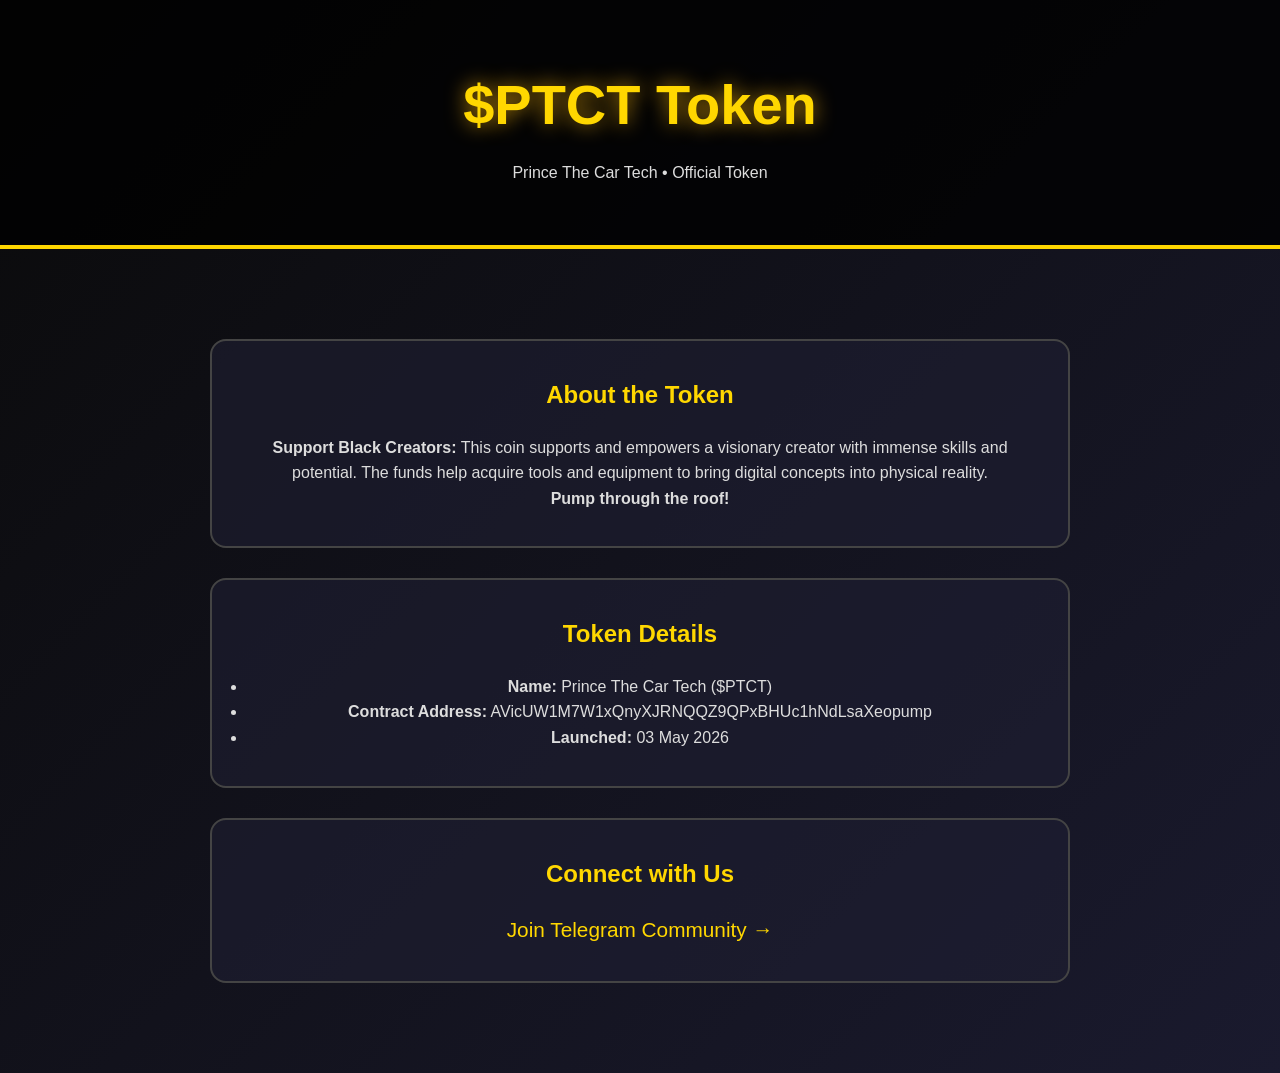
==== index.html @ 7e13eba3 "Create index.html" ====
<!DOCTYPE html>
<html lang="en">
<head>
    <meta charset="UTF-8">
    <meta name="viewport" content="width=device-width, initial-scale=1.0">
    <title>$PTCT Token | Prince The Car Tech</title>
    <link rel="stylesheet" href="styles.css">
</head>
<body>
    <header>
        <h1>$PTCT Token</h1>
        <p>Prince The Car Tech • Official Token</p>
    </header>

    <main>
        <section>
            <h2>About the Token</h2>
            <p><strong>Support Black Creators:</strong> This coin supports and empowers a visionary creator with immense skills and potential. The funds help acquire tools and equipment to bring digital concepts into physical reality.</p>
            <p><strong>Pump through the roof!</strong></p>
        </section>

        <section>
            <h2>Token Details</h2>
            <ul>
                <li><strong>Name:</strong> Prince The Car Tech ($PTCT)</li>
                <li><strong>Contract Address:</strong> AVicUW1M7W1xQnyXJRNQQZ9QPxBHUc1hNdLsaXeopump</li>
                <li><strong>Launched:</strong> 03 May 2026</li>
            </ul>
        </section>

        <section>
            <h2>Connect with Us</h2>
            <a href="https://t.me/PrinceTheCarTech1" target="_blank">Join Telegram Community →</a>
        </section>
    </main>
</body>
</html>
---- styles.css ----
* {
    margin: 0;
    padding: 0;
    box-sizing: border-box;
}

body {
    font-family: 'Arial', sans-serif;
    background: linear-gradient(135deg, #0a0a0a, #1a1a2e);
    color: #ddd;
    line-height: 1.6;
    text-align: center;
    min-height: 100vh;
}

header {
    background: rgba(0, 0, 0, 0.8);
    padding: 60px 20px;
    border-bottom: 4px solid #ffd700;
}

h1 {
    font-size: 3.5rem;
    color: #ffd700;
    text-shadow: 0 0 20px #b8860b;
    margin-bottom: 10px;
}

main {
    max-width: 900px;
    margin: 40px auto;
    padding: 20px;
}

section {
    background: rgba(30, 30, 50, 0.6);
    margin: 30px auto;
    padding: 35px;
    border-radius: 16px;
    border: 2px solid #444;
}

h2 {
    color: #ffd700;
    margin-bottom: 20px;
}

a {
    color: #ffd700;
    font-size: 1.3rem;
    text-decoration: none;
}

a:hover {
    text-decoration: underline;
}
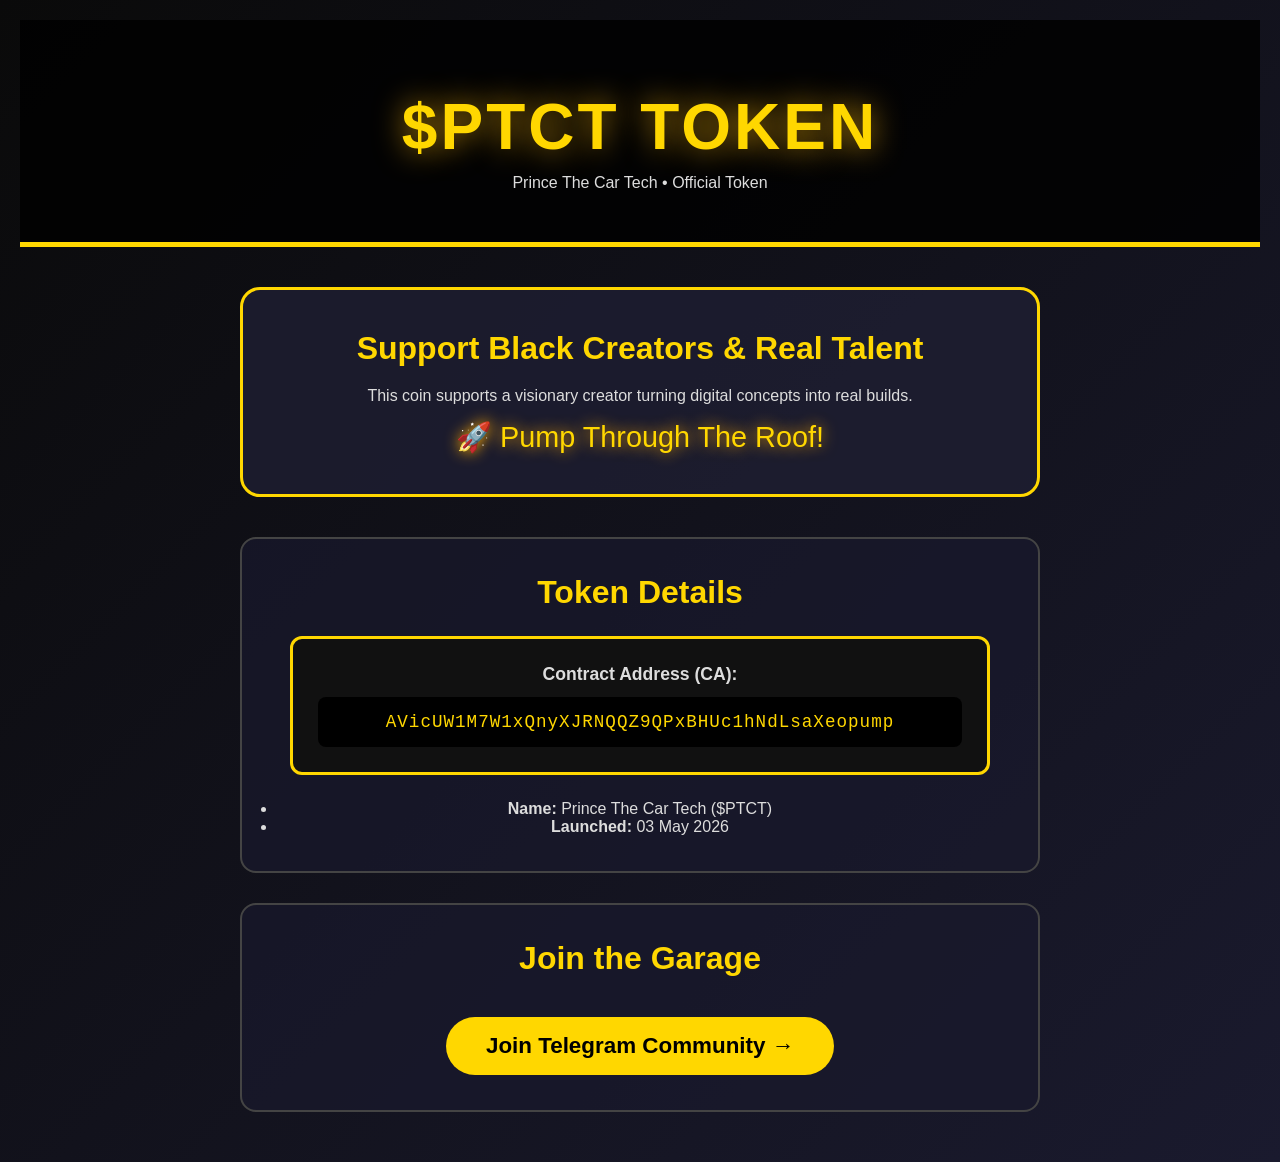
==== commit 30d595e8: "Update index.html" ====
--- a/index.html
+++ b/index.html
@@ -8,29 +8,33 @@
 </head>
 <body>
     <header>
-        <h1>$PTCT Token</h1>
+        <h1>$PTCT TOKEN</h1>
         <p>Prince The Car Tech • Official Token</p>
     </header>
 
     <main>
-        <section>
-            <h2>About the Token</h2>
-            <p><strong>Support Black Creators:</strong> This coin supports and empowers a visionary creator with immense skills and potential. The funds help acquire tools and equipment to bring digital concepts into physical reality.</p>
-            <p><strong>Pump through the roof!</strong></p>
+        <section class="hero">
+            <h2>Support Black Creators & Real Talent</h2>
+            <p>This coin supports a visionary creator turning digital concepts into real builds.</p>
+            <p class="pump">🚀 Pump Through The Roof!</p>
         </section>
 
         <section>
             <h2>Token Details</h2>
+            <div class="contract-box">
+                <strong>Contract Address (CA):</strong><br>
+                <code>AVicUW1M7W1xQnyXJRNQQZ9QPxBHUc1hNdLsaXeopump</code>
+            </div>
+            
             <ul>
                 <li><strong>Name:</strong> Prince The Car Tech ($PTCT)</li>
-                <li><strong>Contract Address:</strong> AVicUW1M7W1xQnyXJRNQQZ9QPxBHUc1hNdLsaXeopump</li>
                 <li><strong>Launched:</strong> 03 May 2026</li>
             </ul>
         </section>
 
         <section>
-            <h2>Connect with Us</h2>
-            <a href="https://t.me/PrinceTheCarTech1" target="_blank">Join Telegram Community →</a>
+            <h2>Join the Garage</h2>
+            <a href="https://t.me/PrinceTheCarTech1" target="_blank" class="btn">Join Telegram Community →</a>
         </section>
     </main>
 </body>
--- a/styles.css
+++ b/styles.css
@@ -6,51 +6,93 @@
 
 body {
     font-family: 'Arial', sans-serif;
-    background: linear-gradient(135deg, #0a0a0a, #1a1a2e);
+    background: linear-gradient(135deg, #0a0a0a 0%, #1a1a2e 100%);
     color: #ddd;
-    line-height: 1.6;
     text-align: center;
     min-height: 100vh;
+    padding: 20px;
 }
 
 header {
-    background: rgba(0, 0, 0, 0.8);
-    padding: 60px 20px;
-    border-bottom: 4px solid #ffd700;
+    background: rgba(0, 0, 0, 0.85);
+    padding: 70px 20px 50px;
+    border-bottom: 5px solid #ffd700;
+    margin-bottom: 40px;
 }
 
 h1 {
-    font-size: 3.5rem;
+    font-size: 4rem;
     color: #ffd700;
-    text-shadow: 0 0 20px #b8860b;
+    text-shadow: 0 0 30px #b8860b;
     margin-bottom: 10px;
+    letter-spacing: 3px;
 }
 
-main {
-    max-width: 900px;
-    margin: 40px auto;
-    padding: 20px;
+.hero {
+    background: rgba(30, 30, 50, 0.8);
+    padding: 40px;
+    border-radius: 20px;
+    border: 3px solid #ffd700;
+    margin-bottom: 40px;
+}
+
+.pump {
+    font-size: 1.8rem;
+    color: #ffd700;
+    margin-top: 15px;
+    text-shadow: 0 0 15px #ffaa00;
+}
+
+.contract-box {
+    background: #111;
+    border: 3px solid #ffd700;
+    border-radius: 12px;
+    padding: 25px;
+    margin: 25px auto;
+    max-width: 700px;
+    font-size: 1.1rem;
+    word-break: break-all;
+}
+
+code {
+    display: block;
+    margin-top: 12px;
+    padding: 15px;
+    background: #000;
+    border-radius: 8px;
+    font-family: monospace;
+    color: #ffd700;
+    letter-spacing: 1px;
 }
 
 section {
-    background: rgba(30, 30, 50, 0.6);
+    background: rgba(25, 25, 45, 0.7);
     margin: 30px auto;
     padding: 35px;
     border-radius: 16px;
+    max-width: 800px;
     border: 2px solid #444;
 }
 
 h2 {
     color: #ffd700;
     margin-bottom: 20px;
+    font-size: 2rem;
 }
 
-a {
-    color: #ffd700;
-    font-size: 1.3rem;
+.btn {
+    display: inline-block;
+    background: #ffd700;
+    color: #000;
+    padding: 16px 40px;
+    font-size: 1.4rem;
+    font-weight: bold;
+    border-radius: 50px;
     text-decoration: none;
+    margin-top: 20px;
 }
 
-a:hover {
-    text-decoration: underline;
+.btn:hover {
+    background: #ffaa00;
+    transform: scale(1.05);
 }
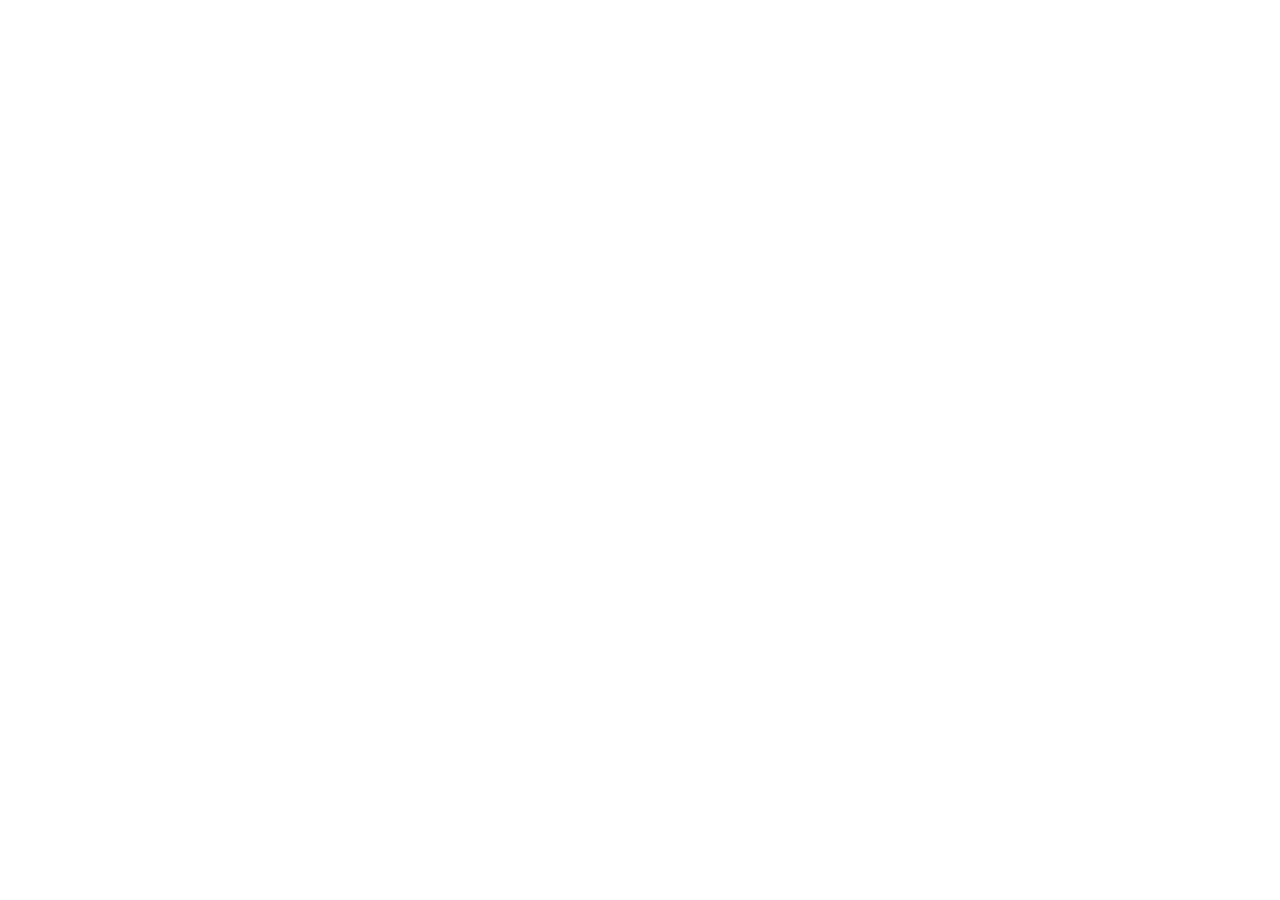
==== commit 648d9a6a: "Update index.html" ====
--- a/index.html
+++ b/index.html
@@ -1,41 +1 @@
-<!DOCTYPE html>
-<html lang="en">
-<head>
-    <meta charset="UTF-8">
-    <meta name="viewport" content="width=device-width, initial-scale=1.0">
-    <title>$PTCT Token | Prince The Car Tech</title>
-    <link rel="stylesheet" href="styles.css">
-</head>
-<body>
-    <header>
-        <h1>$PTCT TOKEN</h1>
-        <p>Prince The Car Tech • Official Token</p>
-    </header>
-
-    <main>
-        <section class="hero">
-            <h2>Support Black Creators & Real Talent</h2>
-            <p>This coin supports a visionary creator turning digital concepts into real builds.</p>
-            <p class="pump">🚀 Pump Through The Roof!</p>
-        </section>
-
-        <section>
-            <h2>Token Details</h2>
-            <div class="contract-box">
-                <strong>Contract Address (CA):</strong><br>
-                <code>AVicUW1M7W1xQnyXJRNQQZ9QPxBHUc1hNdLsaXeopump</code>
-            </div>
-            
-            <ul>
-                <li><strong>Name:</strong> Prince The Car Tech ($PTCT)</li>
-                <li><strong>Launched:</strong> 03 May 2026</li>
-            </ul>
-        </section>
-
-        <section>
-            <h2>Join the Garage</h2>
-            <a href="https://t.me/PrinceTheCarTech1" target="_blank" class="btn">Join Telegram Community →</a>
-        </section>
-    </main>
-</body>
-</html>+<!DOCTYPE html> <html lang=en> <head> <meta charset=UTF-8> <meta name=viewport content=width=device-width, initial-scale=1.0> <title>$PTCT <link rel=stylesheet href=styles.css> </head> <body> <h1>$PTCT Token</h1> <p>Prince The Car Tech Official Coin</p> <div class=box> <h2>Contract Address</h2> <p class=ca>AVicUW1M7W1xQnyXJRNQQZ9QPxBHUc1hNdLsaXeopump</p> </div> <a href=token.html class=btn>View Full Token Info →</a> </body> </html>
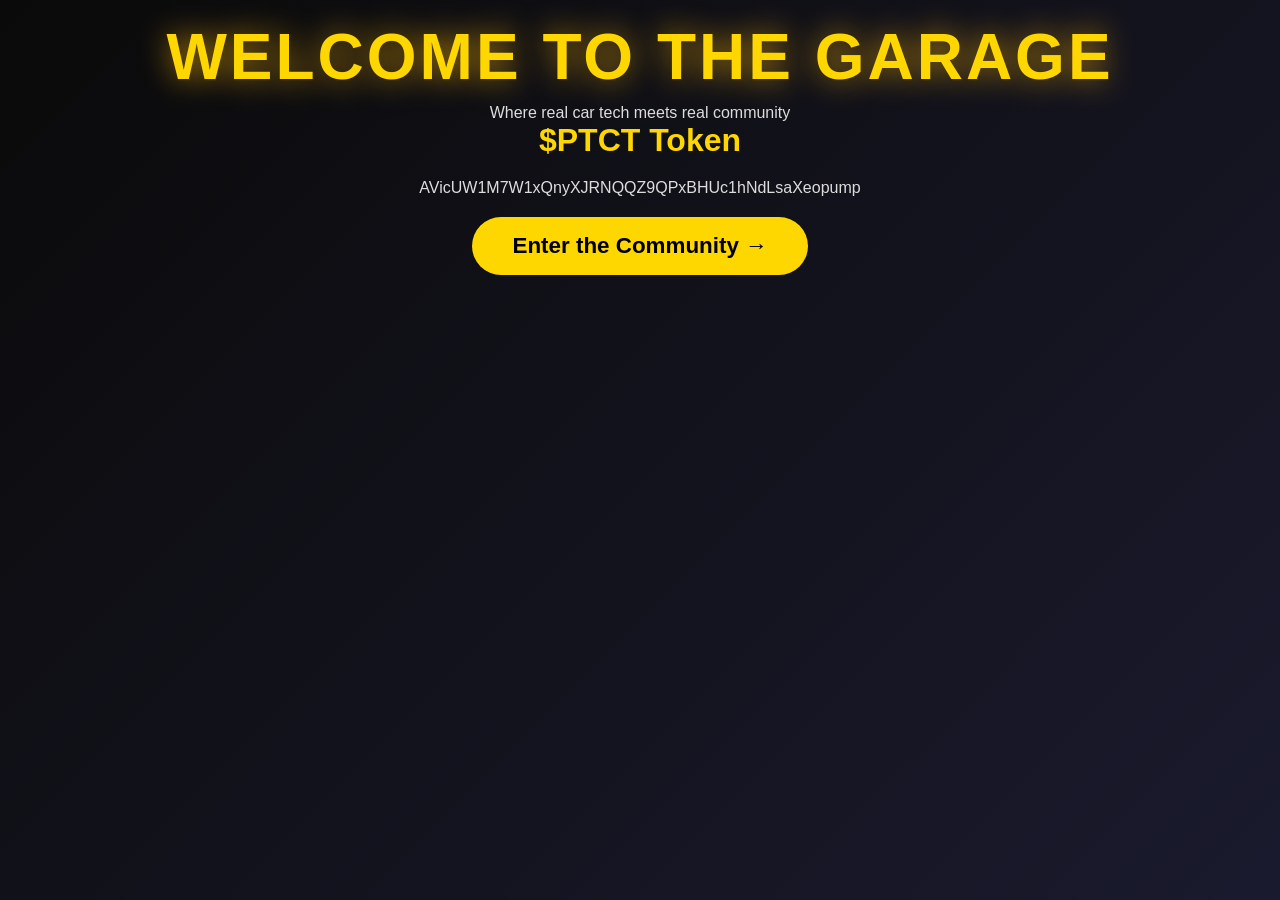
==== commit 749dcbb2: "Update index.html" ====
--- a/index.html
+++ b/index.html
@@ -1 +1 @@
-<!DOCTYPE html> <html lang=en> <head> <meta charset=UTF-8> <meta name=viewport content=width=device-width, initial-scale=1.0> <title>$PTCT <link rel=stylesheet href=styles.css> </head> <body> <h1>$PTCT Token</h1> <p>Prince The Car Tech Official Coin</p> <div class=box> <h2>Contract Address</h2> <p class=ca>AVicUW1M7W1xQnyXJRNQQZ9QPxBHUc1hNdLsaXeopump</p> </div> <a href=token.html class=btn>View Full Token Info →</a> </body> </html>+<!DOCTYPE html> <html lang=en> <head> <meta charset=UTF-8> <meta name=viewport content=width=device-width, initial-scale=1.0> <title>$PTCT • Welcome to the Garage</title> <link rel=stylesheet href=styles.css> </head> <body> <div class=container> <h1>WELCOME TO THE GARAGE</h1> <p class=tagline>Where real car tech meets real community</p> <div class=card> <h2>$PTCT Token</h2> <p class=ca>AVicUW1M7W1xQnyXJRNQQZ9QPxBHUc1hNdLsaXeopump</p> </div> <a href=token.html class=btn>Enter the Community →</a> </div> </body> </html>
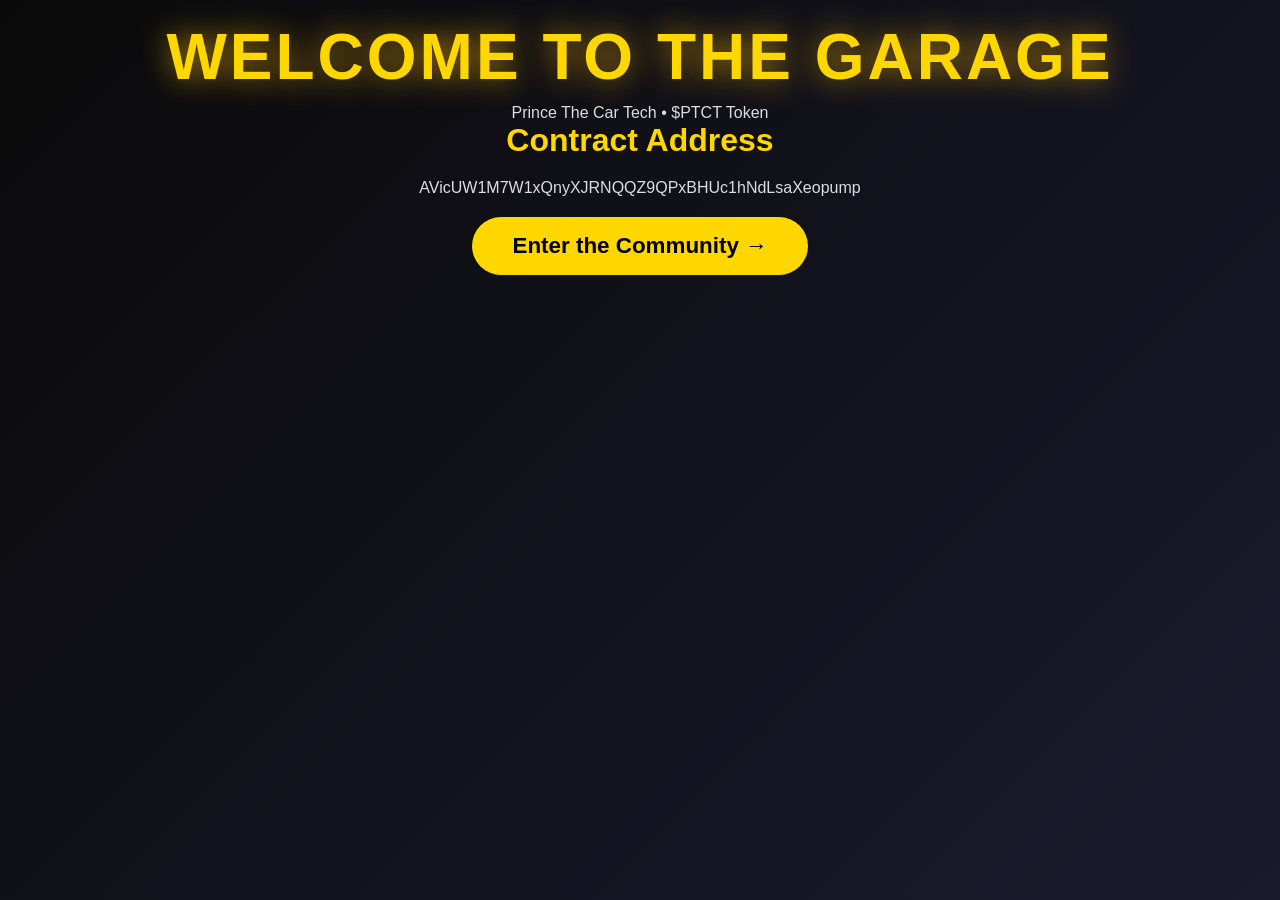
==== commit 4c9a6b2f: "Update index.html" ====
--- a/index.html
+++ b/index.html
@@ -1 +1 @@
-<!DOCTYPE html> <html lang=en> <head> <meta charset=UTF-8> <meta name=viewport content=width=device-width, initial-scale=1.0> <title>$PTCT • Welcome to the Garage</title> <link rel=stylesheet href=styles.css> </head> <body> <div class=container> <h1>WELCOME TO THE GARAGE</h1> <p class=tagline>Where real car tech meets real community</p> <div class=card> <h2>$PTCT Token</h2> <p class=ca>AVicUW1M7W1xQnyXJRNQQZ9QPxBHUc1hNdLsaXeopump</p> </div> <a href=token.html class=btn>Enter the Community →</a> </div> </body> </html>+<!DOCTYPE html> <html lang=en> <head> <meta charset=UTF-8> <meta name=viewport content=width=device-width, initial-scale=1.0> <title>$PTCT • Welcome to the Garage</title> <link rel=stylesheet href=styles.css> </head> <body> <div class=container> <h1>WELCOME TO THE GARAGE</h1> <p class=tagline>Prince The Car Tech • $PTCT Token</p> <div class=card> <h2>Contract Address</h2> <p class=ca>AVicUW1M7W1xQnyXJRNQQZ9QPxBHUc1hNdLsaXeopump</p> </div> <a href=token.html class=btn>Enter the Community →</a> </div> </body> </html>
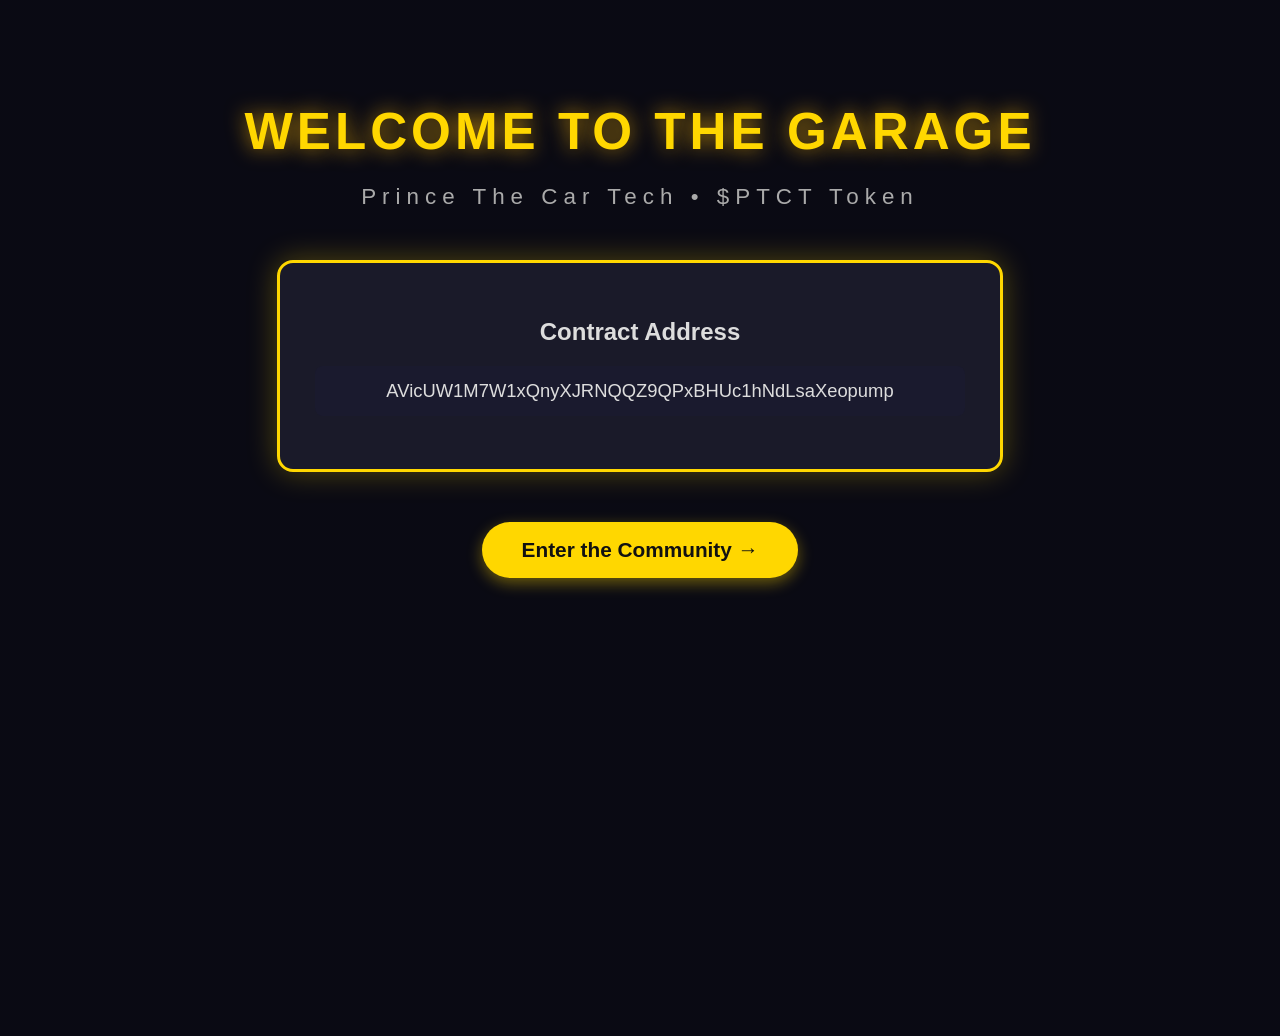
==== commit bc900387: "Update index.html" ====
--- a/index.html
+++ b/index.html
@@ -1 +1 @@
-<!DOCTYPE html> <html lang=en> <head> <meta charset=UTF-8> <meta name=viewport content=width=device-width, initial-scale=1.0> <title>$PTCT • Welcome to the Garage</title> <link rel=stylesheet href=styles.css> </head> <body> <div class=container> <h1>WELCOME TO THE GARAGE</h1> <p class=tagline>Prince The Car Tech • $PTCT Token</p> <div class=card> <h2>Contract Address</h2> <p class=ca>AVicUW1M7W1xQnyXJRNQQZ9QPxBHUc1hNdLsaXeopump</p> </div> <a href=token.html class=btn>Enter the Community →</a> </div> </body> </html>+<!DOCTYPE html> <html lang=en> <head> <meta charset=UTF-8> <meta name=viewport content=width=device-width, initial-scale=1.0> <title>$PTCT • Welcome to the Garage</title> <link rel=stylesheet href=styles.css> </head> <body> <div class=container> <h1>WELCOME TO THE GARAGE</h1> <p class=tagline>Prince The Car Tech • $PTCT Token</p> <div class=card> <h2>Contract Address</h2> <p class=ca>AVicUW1M7W1xQnyXJRNQQZ9QPxBHUc1hNdLsaXeopump</p> </div> <a href=token.html class=btn>Enter the Community →</a> </div> </body> </html> 
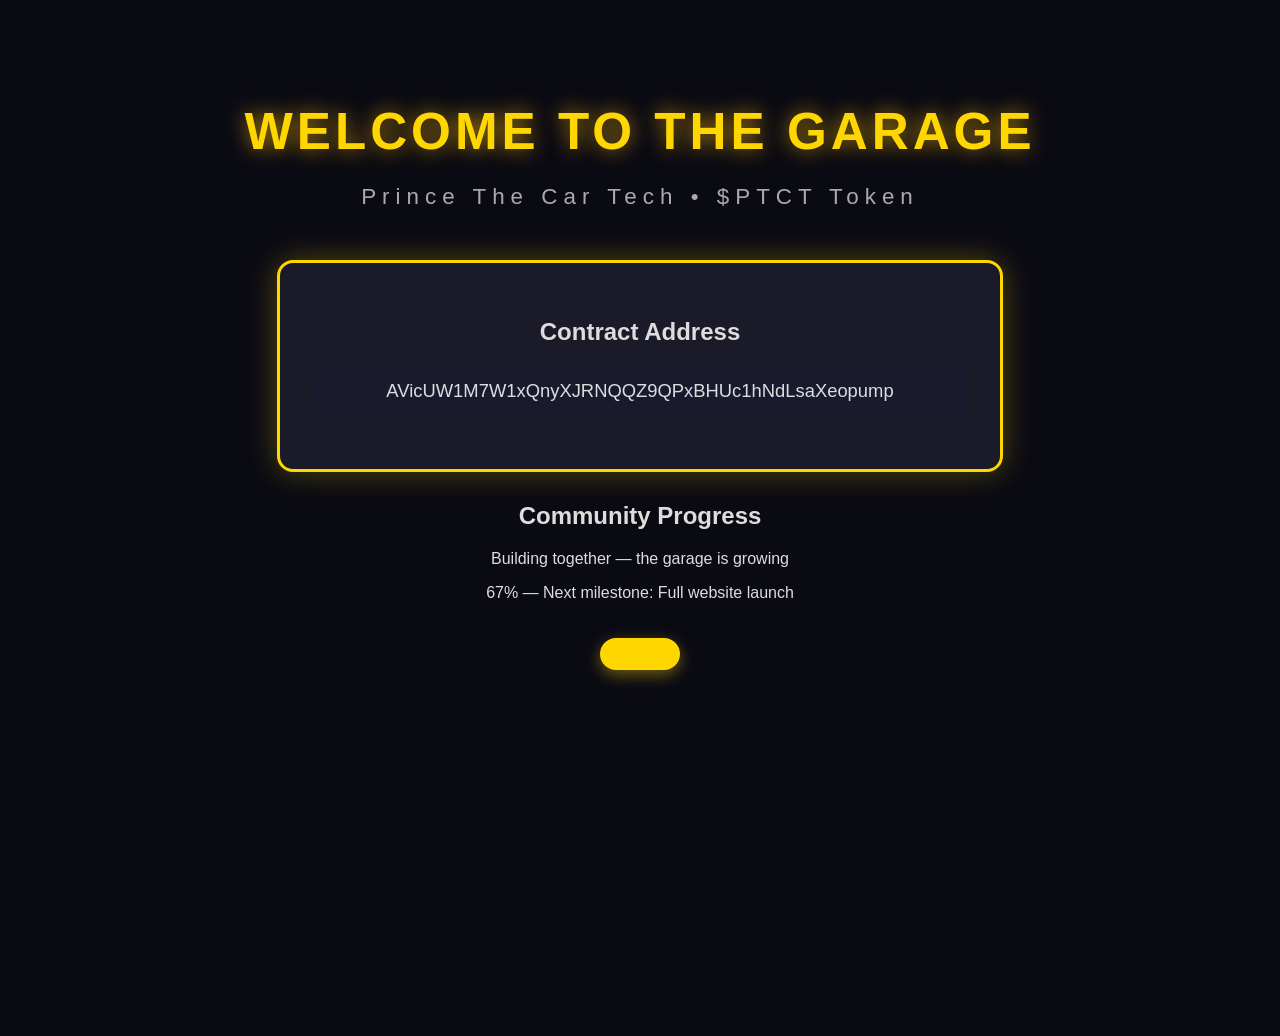
==== commit f7fa0fc0: "Update index.html" ====
--- a/index.html
+++ b/index.html
@@ -1 +1 @@
-<!DOCTYPE html> <html lang=en> <head> <meta charset=UTF-8> <meta name=viewport content=width=device-width, initial-scale=1.0> <title>$PTCT • Welcome to the Garage</title> <link rel=stylesheet href=styles.css> </head> <body> <div class=container> <h1>WELCOME TO THE GARAGE</h1> <p class=tagline>Prince The Car Tech • $PTCT Token</p> <div class=card> <h2>Contract Address</h2> <p class=ca>AVicUW1M7W1xQnyXJRNQQZ9QPxBHUc1hNdLsaXeopump</p> </div> <a href=token.html class=btn>Enter the Community →</a> </div> </body> </html> +<!DOCTYPE html> <html lang=en> <head> <meta charset=UTF-8> <meta name=viewport content=width=device-width, initial-scale=1.0> <title>$PTCT • Welcome to the Garage</title> <link rel=stylesheet href=styles.css> </head> <body> <div class=container> <h1>WELCOME TO THE GARAGE</h1> <p class=tagline>Prince The Car Tech • $PTCT Token</p> <div class=card> <h2>Contract Address</h2> <p class=ca>AVicUW1M7W1xQnyXJRNQQZ9QPxBHUc1hNdLsaXeopump</p> </div> <div class=progress-section> <h2>Community Progress</h2> <p>Building together — the garage is growing</p> <div class=progress-bar> <div class=progress-fill style=width: 67%;></div> </div> <p class=progress-text>67% — Next milestone: Full website launch</p> </div> <a href=token.html class=btn>
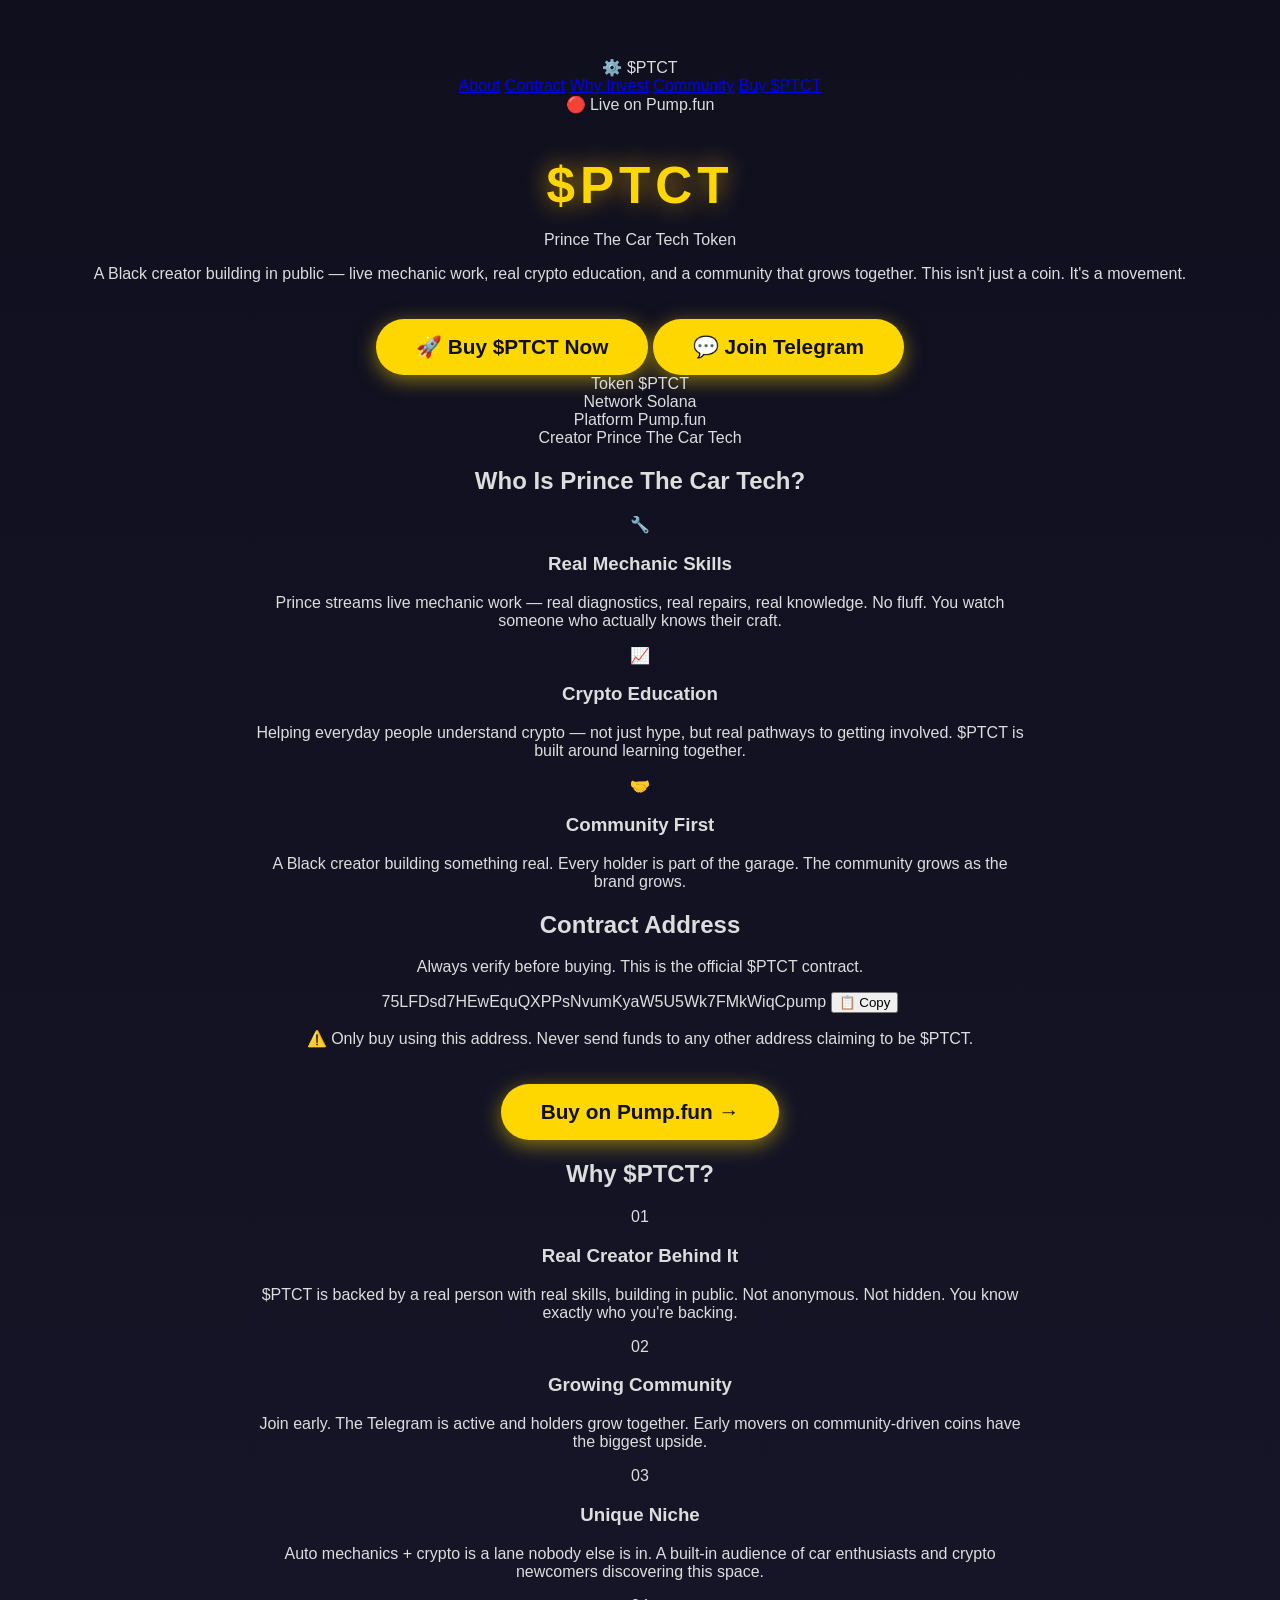
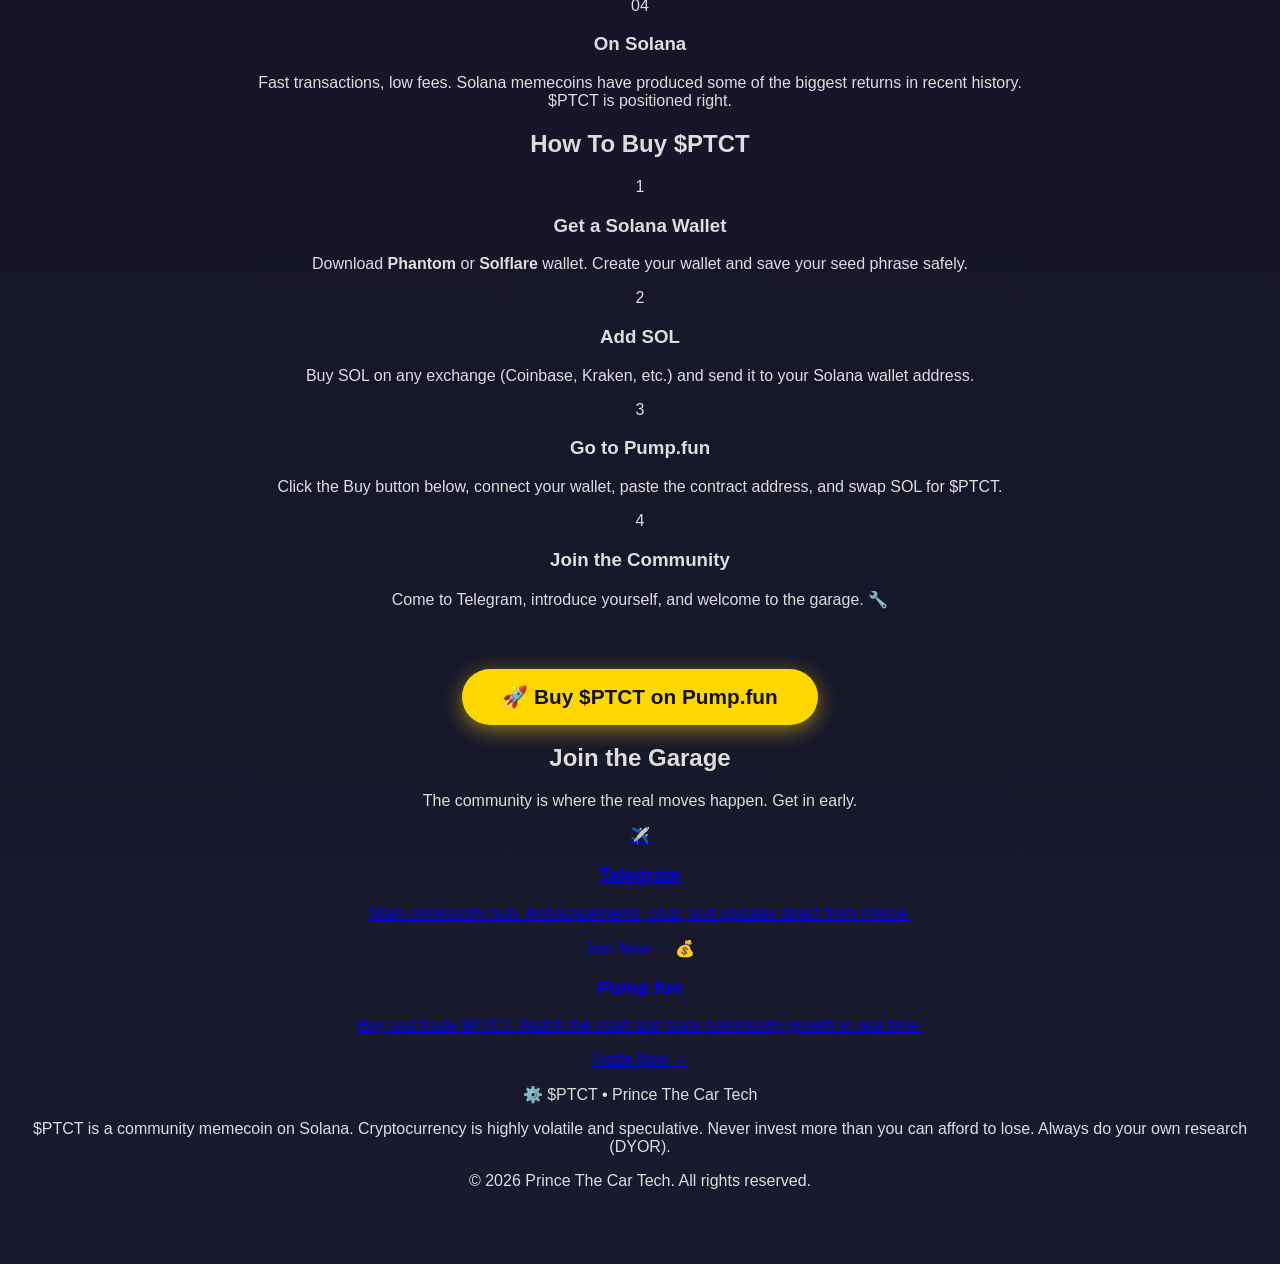
==== commit 5a1c3c88: "Revamp index.html for $PTCT website Updated the HTML structure and content for the $PTCT website, in" ====
--- a/index.html
+++ b/index.html
@@ -1 +1,206 @@
-<!DOCTYPE html> <html lang=en> <head> <meta charset=UTF-8> <meta name=viewport content=width=device-width, initial-scale=1.0> <title>$PTCT • Welcome to the Garage</title> <link rel=stylesheet href=styles.css> </head> <body> <div class=container> <h1>WELCOME TO THE GARAGE</h1> <p class=tagline>Prince The Car Tech • $PTCT Token</p> <div class=card> <h2>Contract Address</h2> <p class=ca>AVicUW1M7W1xQnyXJRNQQZ9QPxBHUc1hNdLsaXeopump</p> </div> <div class=progress-section> <h2>Community Progress</h2> <p>Building together — the garage is growing</p> <div class=progress-bar> <div class=progress-fill style=width: 67%;></div> </div> <p class=progress-text>67% — Next milestone: Full website launch</p> </div> <a href=token.html class=btn>+<!DOCTYPE html>
+<html lang="en">
+<head>
+  <meta charset="UTF-8" />
+  <meta name="viewport" content="width=device-width, initial-scale=1.0" />
+  <title>$PTCT — Prince The Car Tech Coin</title>
+  <link rel="stylesheet" href="styles.css" />
+</head>
+<body>
+
+  <!-- NAV -->
+  <nav class="topnav">
+    <span class="nav-logo">⚙️ $PTCT</span>
+    <div class="nav-links">
+      <a href="#about">About</a>
+      <a href="#contract">Contract</a>
+      <a href="#why">Why Invest</a>
+      <a href="#community">Community</a>
+      <a href="https://join.pump.fun/HSag/afpqd4ym" target="_blank" class="nav-cta">Buy $PTCT</a>
+    </div>
+  </nav>
+
+  <!-- HERO -->
+  <section class="hero">
+    <div class="hero-inner">
+      <div class="badge">🔴 Live on Pump.fun</div>
+      <h1>$PTCT</h1>
+      <p class="hero-sub">Prince The Car Tech Token</p>
+      <p class="hero-desc">
+        A Black creator building in public — live mechanic work, real crypto education, and a community
+        that grows together. This isn't just a coin. It's a movement.
+      </p>
+      <div class="hero-btns">
+        <a href="https://join.pump.fun/HSag/afpqd4ym" target="_blank" class="btn btn-primary">🚀 Buy $PTCT Now</a>
+        <a href="https://t.me/officialPrinceTheCarTech" target="_blank" class="btn btn-outline">💬 Join Telegram</a>
+      </div>
+    </div>
+    <div class="hero-glow"></div>
+  </section>
+
+  <!-- STATS BAR -->
+  <section class="stats-bar">
+    <div class="stat">
+      <span class="stat-label">Token</span>
+      <span class="stat-val">$PTCT</span>
+    </div>
+    <div class="stat">
+      <span class="stat-label">Network</span>
+      <span class="stat-val">Solana</span>
+    </div>
+    <div class="stat">
+      <span class="stat-label">Platform</span>
+      <span class="stat-val">Pump.fun</span>
+    </div>
+    <div class="stat">
+      <span class="stat-label">Creator</span>
+      <span class="stat-val">Prince The Car Tech</span>
+    </div>
+  </section>
+
+  <!-- ABOUT -->
+  <section id="about" class="section">
+    <div class="container">
+      <h2 class="section-title">Who Is Prince The Car Tech?</h2>
+      <div class="about-grid">
+        <div class="about-card">
+          <div class="about-icon">🔧</div>
+          <h3>Real Mechanic Skills</h3>
+          <p>Prince streams live mechanic work — real diagnostics, real repairs, real knowledge. No fluff. You watch someone who actually knows their craft.</p>
+        </div>
+        <div class="about-card">
+          <div class="about-icon">📈</div>
+          <h3>Crypto Education</h3>
+          <p>Helping everyday people understand crypto — not just hype, but real pathways to getting involved. $PTCT is built around learning together.</p>
+        </div>
+        <div class="about-card">
+          <div class="about-icon">🤝</div>
+          <h3>Community First</h3>
+          <p>A Black creator building something real. Every holder is part of the garage. The community grows as the brand grows.</p>
+        </div>
+      </div>
+    </div>
+  </section>
+
+  <!-- CONTRACT -->
+  <section id="contract" class="section section-dark">
+    <div class="container">
+      <h2 class="section-title">Contract Address</h2>
+      <p class="section-sub">Always verify before buying. This is the official $PTCT contract.</p>
+      <div class="ca-box">
+        <span class="ca-text" id="caText">75LFDsd7HEwEquQXPPsNvumKyaW5U5Wk7FMkWiqCpump</span>
+        <button class="copy-btn" onclick="copyCA()">📋 Copy</button>
+      </div>
+      <p class="ca-note">⚠️ Only buy using this address. Never send funds to any other address claiming to be $PTCT.</p>
+      <div class="contract-links">
+        <a href="https://join.pump.fun/HSag/afpqd4ym" target="_blank" class="btn btn-primary">Buy on Pump.fun →</a>
+      </div>
+    </div>
+  </section>
+
+  <!-- WHY INVEST -->
+  <section id="why" class="section">
+    <div class="container">
+      <h2 class="section-title">Why $PTCT?</h2>
+      <div class="why-grid">
+        <div class="why-item">
+          <span class="why-num">01</span>
+          <h3>Real Creator Behind It</h3>
+          <p>$PTCT is backed by a real person with real skills, building in public. Not anonymous. Not hidden. You know exactly who you're backing.</p>
+        </div>
+        <div class="why-item">
+          <span class="why-num">02</span>
+          <h3>Growing Community</h3>
+          <p>Join early. The Telegram is active and holders grow together. Early movers on community-driven coins have the biggest upside.</p>
+        </div>
+        <div class="why-item">
+          <span class="why-num">03</span>
+          <h3>Unique Niche</h3>
+          <p>Auto mechanics + crypto is a lane nobody else is in. A built-in audience of car enthusiasts and crypto newcomers discovering this space.</p>
+        </div>
+        <div class="why-item">
+          <span class="why-num">04</span>
+          <h3>On Solana</h3>
+          <p>Fast transactions, low fees. Solana memecoins have produced some of the biggest returns in recent history. $PTCT is positioned right.</p>
+        </div>
+      </div>
+    </div>
+  </section>
+
+  <!-- HOW TO BUY -->
+  <section class="section section-dark">
+    <div class="container">
+      <h2 class="section-title">How To Buy $PTCT</h2>
+      <div class="steps">
+        <div class="step">
+          <div class="step-num">1</div>
+          <h3>Get a Solana Wallet</h3>
+          <p>Download <strong>Phantom</strong> or <strong>Solflare</strong> wallet. Create your wallet and save your seed phrase safely.</p>
+        </div>
+        <div class="step">
+          <div class="step-num">2</div>
+          <h3>Add SOL</h3>
+          <p>Buy SOL on any exchange (Coinbase, Kraken, etc.) and send it to your Solana wallet address.</p>
+        </div>
+        <div class="step">
+          <div class="step-num">3</div>
+          <h3>Go to Pump.fun</h3>
+          <p>Click the Buy button below, connect your wallet, paste the contract address, and swap SOL for $PTCT.</p>
+        </div>
+        <div class="step">
+          <div class="step-num">4</div>
+          <h3>Join the Community</h3>
+          <p>Come to Telegram, introduce yourself, and welcome to the garage. 🔧</p>
+        </div>
+      </div>
+      <div style="text-align:center; margin-top:2.5rem;">
+        <a href="https://join.pump.fun/HSag/afpqd4ym" target="_blank" class="btn btn-primary btn-lg">🚀 Buy $PTCT on Pump.fun</a>
+      </div>
+    </div>
+  </section>
+
+  <!-- COMMUNITY -->
+  <section id="community" class="section">
+    <div class="container">
+      <h2 class="section-title">Join the Garage</h2>
+      <p class="section-sub">The community is where the real moves happen. Get in early.</p>
+      <div class="community-cards">
+        <a href="https://t.me/officialPrinceTheCarTech" target="_blank" class="community-card">
+          <span class="comm-icon">✈️</span>
+          <h3>Telegram</h3>
+          <p>Main community hub. Announcements, chat, and updates direct from Prince.</p>
+          <span class="comm-link">Join Now →</span>
+        </a>
+        <a href="https://join.pump.fun/HSag/afpqd4ym" target="_blank" class="community-card">
+          <span class="comm-icon">💰</span>
+          <h3>Pump.fun</h3>
+          <p>Buy and trade $PTCT. Watch the chart and track community growth in real time.</p>
+          <span class="comm-link">Trade Now →</span>
+        </a>
+      </div>
+    </div>
+  </section>
+
+  <!-- FOOTER -->
+  <footer class="footer">
+    <p class="footer-logo">⚙️ $PTCT • Prince The Car Tech</p>
+    <p class="footer-disclaimer">
+      $PTCT is a community memecoin on Solana. Cryptocurrency is highly volatile and speculative.
+      Never invest more than you can afford to lose. Always do your own research (DYOR).
+    </p>
+    <p class="footer-copy">&copy; 2026 Prince The Car Tech. All rights reserved.</p>
+  </footer>
+
+  <script>
+    function copyCA() {
+      const ca = document.getElementById('caText').innerText;
+      navigator.clipboard.writeText(ca).then(() => {
+        const btn = document.querySelector('.copy-btn');
+        btn.textContent = '✅ Copied!';
+        setTimeout(() => btn.textContent = '📋 Copy', 2000);
+      });
+    }
+  </script>
+
+</body>
+</html>
--- a/styles.css
+++ b/styles.css
@@ -0,0 +1 @@
+{ margin: 0; padding: 0; box-sizing: border-box; } body { background: linear-gradient(#0f0f1e, #1a1a2e); color: #ddd; font-family: Arial, sans-serif; text-align: center; min-height: 100vh; padding: 50px 20px; } .container { max-width: 780px; margin: 0 auto; } h1 { font-size: 3.2rem; color: #ffd700; margin-bottom: 8px; text-shadow: 0 0 25px #b8860b; letter-spacing: 5px; } .tagline { font-size: 1.35rem; color: #aaa; margin-bottom: 50px; letter-spacing: 4px; } .card, .progress-section { background: rgba(25, 25, 45, 0.85); border: 3px solid #ffd700; border-radius: 16px; padding: 35px; margin: 30px auto; max-width: 650px; box-shadow: 0 0 30px rgba(255, 215, 0, 0.25); } .ca { font-size: 1.15rem; word-break: break-all; background: #111; padding: 16px; border-radius: 8px; margin-top: 12px; } .progress-bar { height: 18px; background: #222; border-radius: 20px; margin: 18px 0; overflow: hidden; border: 2px solid #444; } .progress-fill { height: 100%; background: linear-gradient(90deg, #ffd700, #ffaa00); width: 67%; border-radius: 20px; } .progress-text { color: #ffd700; font-weight: bold; margin-top: 8px; } .btn { display: inline-block; background: #ffd700; color: #111; padding: 16px 40px; font-size: 1.3rem; font-weight: bold; border-radius: 50px; text-decoration: none; margin-top: 20px; box-shadow: 0 5px 20px rgba(255, 215, 0, 0.5); } .btn:hover { background: #ffed4e; transform: scale(1.05); } 
